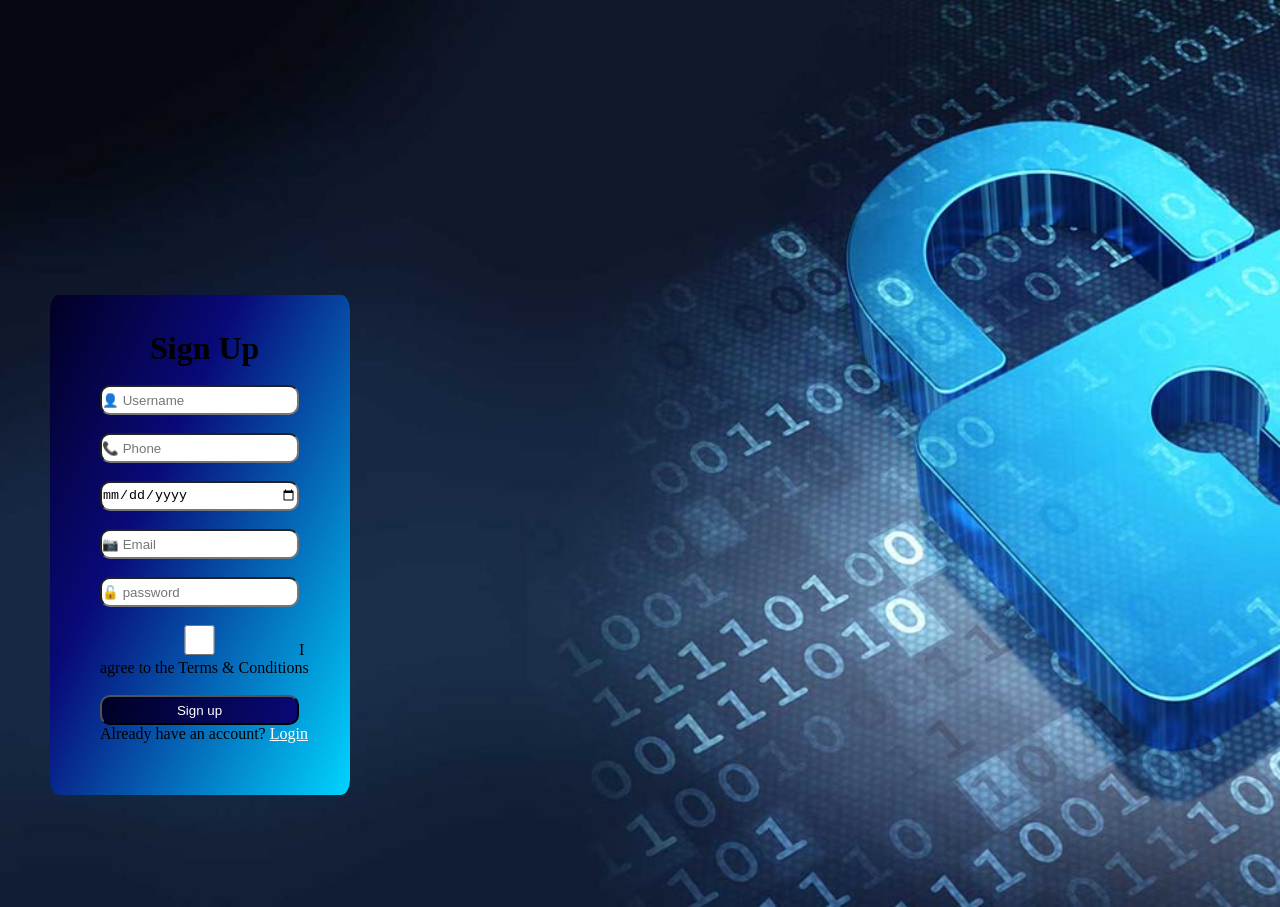
==== signup.html @ 145fba5f "first commit" ====
<!DOCTYPE html>
<html lang="en">
<head>
    <meta charset="UTF-8">
    <meta name="viewport" content="width=device-width, initial-scale=1.0">
    <title>Document</title>
    <link rel="stylesheet" href="style.css">
</head>
<body>
 <form action="" class="signup">
    <h1>Sign Up</h1> <br>
    <input type="text" placeholder="👤 Username" name="name" required> <br> <br>
    <input type="text" name="phone" placeholder="📞 Phone" required> <br> <br>
    <input type="date" required name="date"> <br> <br>
    <input type="email" placeholder="📷 Email" name="email" required> <br> <br>
    <input type="password" placeholder="🔓 password" name="password" required> <br> <br>
    <label for="ch"><input type="checkbox" name="agree" required id="ch">I agree to the Terms & Conditions
    </label> <br> <br>
    <button>Sign up</button> <br>
    <p>Already have an account? <a href="index.html">Login</a></p>
    
 </form>
</body>
</html>
---- style.css ----
*{
    box-sizing: border-box;
margin: 0;
padding: 0;
}
body {
    background-image: url(background-images-for-login-form-8.jpg);
    background-repeat: no-repeat;
    background-size: cover;
    height: 68vh;
    background-position: center;
}
form {
    background: #020024;
background: linear-gradient(116deg, rgba(2, 0, 36, 1) 0%, rgba(9, 9, 121, 1) 35%, rgba(0, 212, 255, 1) 100%);

    
    border-radius: 3%;
    border-width: 3px;
    padding: 10px;
    margin: 295px 0px 0px 50px;
    width: 300px;
    height: 300px;
    padding-left: 50px;
    padding-top:35px;
}
input {
    border-radius: 10px;
    height: 30px;
    width: 199px;

}
button {
    background: #000124;
background: linear-gradient(116deg, rgba(0, 1, 36, 1) 0%, rgba(9, 9, 121, 1) 100%, rgba(0, 212, 255, 1) 100%);
width: 180px;
color: white;
border-radius: 10px;
height: 30px;
width: 199px;
}
input:hover {
    border-color: black;
    cursor: pointer;
}
a:hover {
    text-decoration: underline white;
    cursor: pointer;
}
a {
    color: white;
}
h1 {
    padding-left: 50px;
}
button:hover {
    cursor: pointer;

}
.signup {
    background: #020024;
background: linear-gradient(116deg, rgba(2, 0, 36, 1) 0%, rgba(9, 9, 121, 1) 35%, rgba(0, 212, 255, 1) 100%);

    
    border-radius: 3%;
    border-width: 3px;
    padding: 10px;
    margin: 295px 0px 0px 50px;
    width: 300px;
    height: 500px;
    padding-left: 50px;
    padding-top:35px;
}
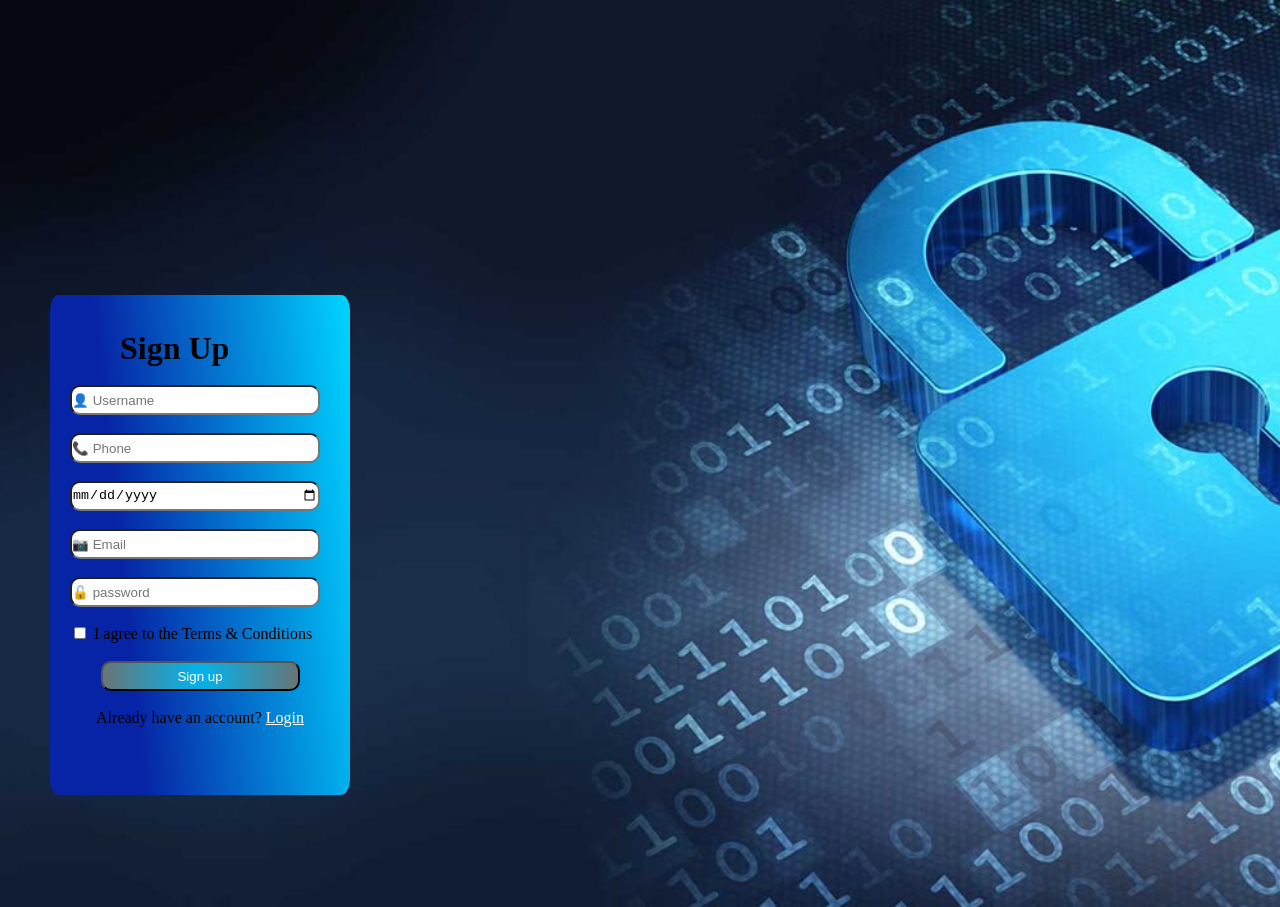
==== commit 054574f3: "styles changed" ====
--- a/signup.html
+++ b/signup.html
@@ -9,14 +9,20 @@
 <body>
  <form action="" class="signup">
     <h1>Sign Up</h1> <br>
-    <input type="text" placeholder="👤 Username" name="name" required> <br> <br>
-    <input type="text" name="phone" placeholder="📞 Phone" required> <br> <br>
-    <input type="date" required name="date"> <br> <br>
-    <input type="email" placeholder="📷 Email" name="email" required> <br> <br>
-    <input type="password" placeholder="🔓 password" name="password" required> <br> <br>
-    <label for="ch"><input type="checkbox" name="agree" required id="ch">I agree to the Terms & Conditions
-    </label> <br> <br>
-    <button>Sign up</button> <br>
+ <div >
+    <input class="width" type="text" placeholder="👤 Username" name="name" required> <br> <br>
+    <input class="width" type="text" name="phone" placeholder="📞 Phone" required> <br> <br>
+    <input class="width" type="date" required name="date"> <br> <br>
+    <input class="width" type="email" placeholder="📷 Email" name="email" required> <br> <br>
+    <input class="width" type="password" placeholder="🔓 password" name="password" required> 
+ <br> <br>
+
+    <input class="put" type="checkbox" name="agree" required id="ch" value="yes">
+    <label for="ch">I agree to the Terms & Conditions</label> <br> <br>
+  <div class="but">
+    <button>Sign up</button> <br> <br>
+  </div>
+    
     <p>Already have an account? <a href="index.html">Login</a></p>
     
  </form>
--- a/style.css
+++ b/style.css
@@ -11,8 +11,8 @@
     background-position: center;
 }
 form {
-    background: #020024;
-background: linear-gradient(116deg, rgba(2, 0, 36, 1) 0%, rgba(9, 9, 121, 1) 35%, rgba(0, 212, 255, 1) 100%);
+   background: #0724a6;
+background: linear-gradient(84deg, rgba(7, 36, 166, 1) 27%, rgba(0, 212, 255, 1) 100%);
 
     
     border-radius: 3%;
@@ -23,6 +23,7 @@
     height: 300px;
     padding-left: 50px;
     padding-top:35px;
+    
 }
 input {
     border-radius: 10px;
@@ -31,8 +32,8 @@
 
 }
 button {
-    background: #000124;
-background: linear-gradient(116deg, rgba(0, 1, 36, 1) 0%, rgba(9, 9, 121, 1) 100%, rgba(0, 212, 255, 1) 100%);
+    background: #00b4f0;
+background: radial-gradient(circle, rgba(0, 180, 240, 1) 1%, rgba(104, 117, 117, 1) 100%);
 width: 180px;
 color: white;
 border-radius: 10px;
@@ -58,16 +59,31 @@
 
 }
 .signup {
-    background: #020024;
-background: linear-gradient(116deg, rgba(2, 0, 36, 1) 0%, rgba(9, 9, 121, 1) 35%, rgba(0, 212, 255, 1) 100%);
-
+   background: #0724a6;
+background: linear-gradient(84deg, rgba(7, 36, 166, 1) 27%, rgba(0, 212, 255, 1) 100%);
     
     border-radius: 3%;
     border-width: 3px;
-    padding: 10px;
+    
     margin: 295px 0px 0px 50px;
     width: 300px;
     height: 500px;
-    padding-left: 50px;
+    padding-left: 20px;
     padding-top:35px;
+    padding-right: 20px;
 }
+
+.put {
+    width: 20px;
+    height: 12px;
+
+}
+.width {
+    width: 250px;
+}
+p {
+    text-align: center;
+}
+.but {
+    text-align: center;
+}
